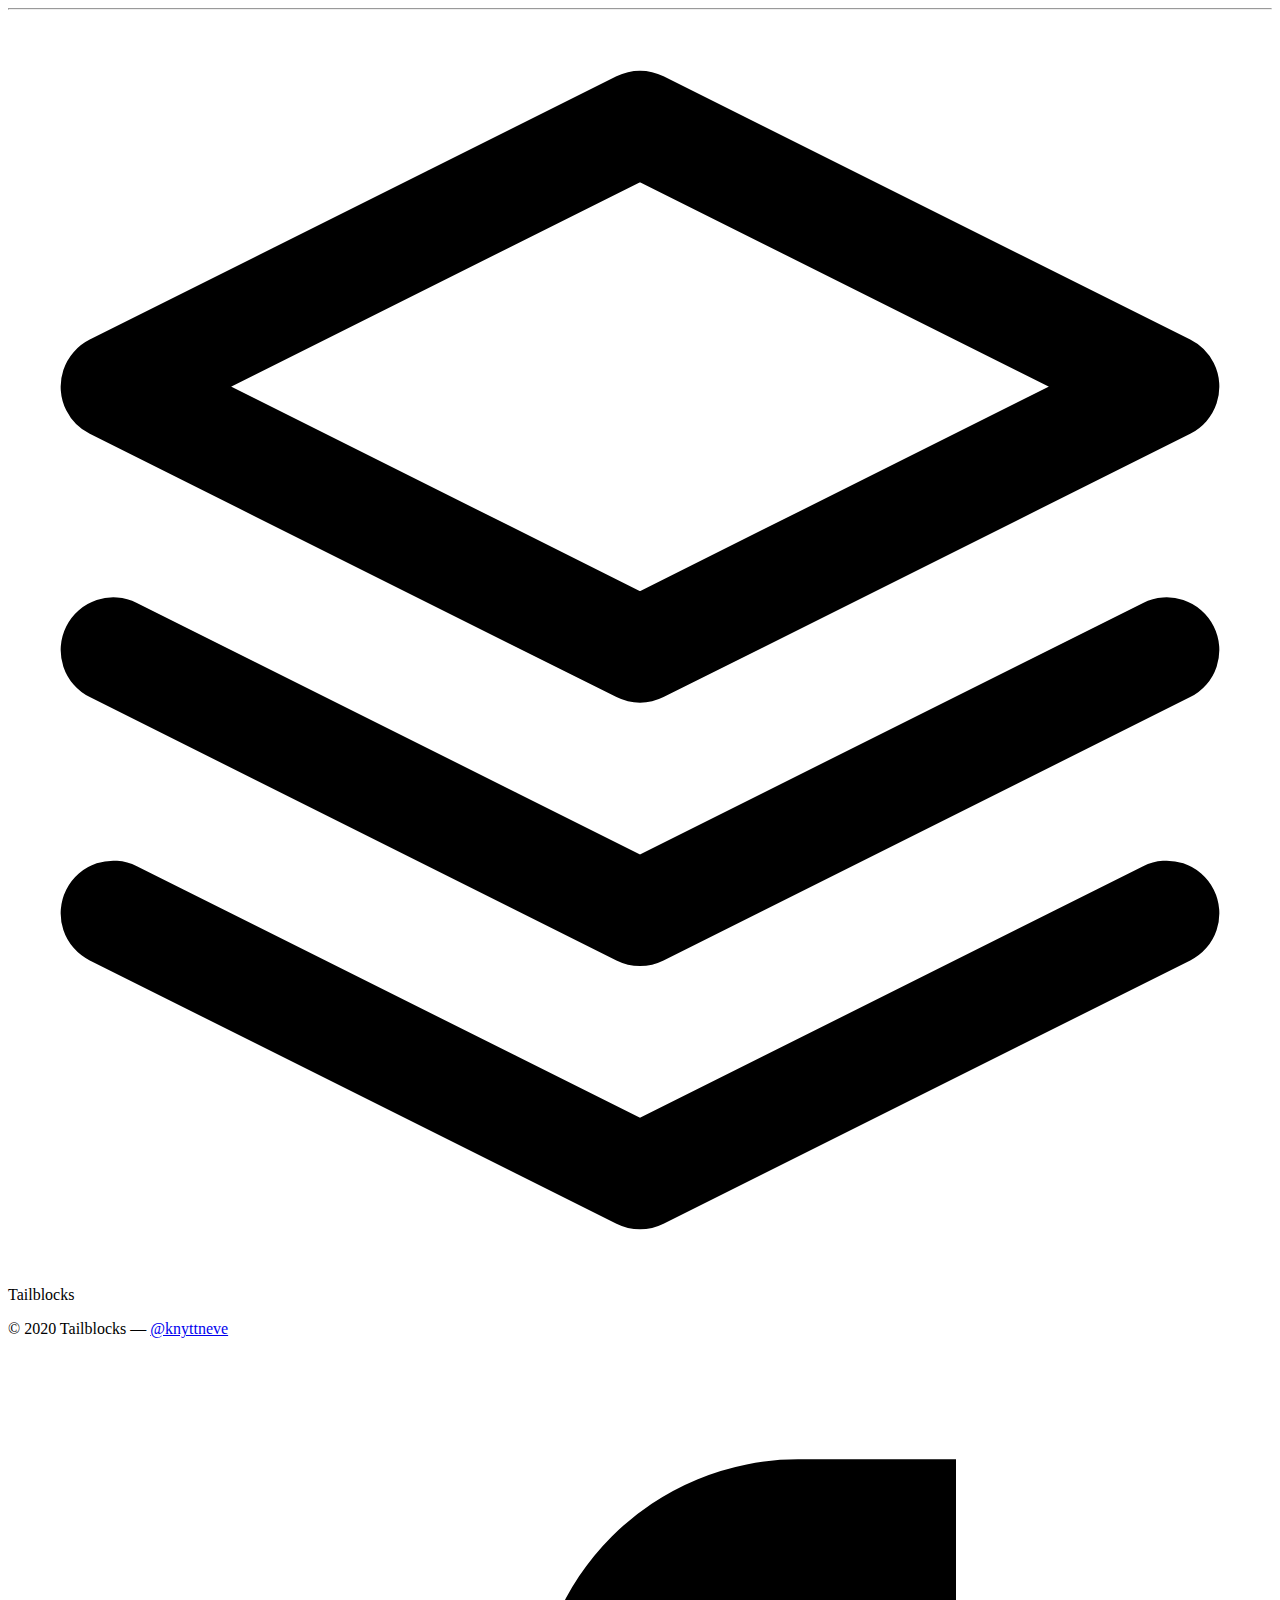
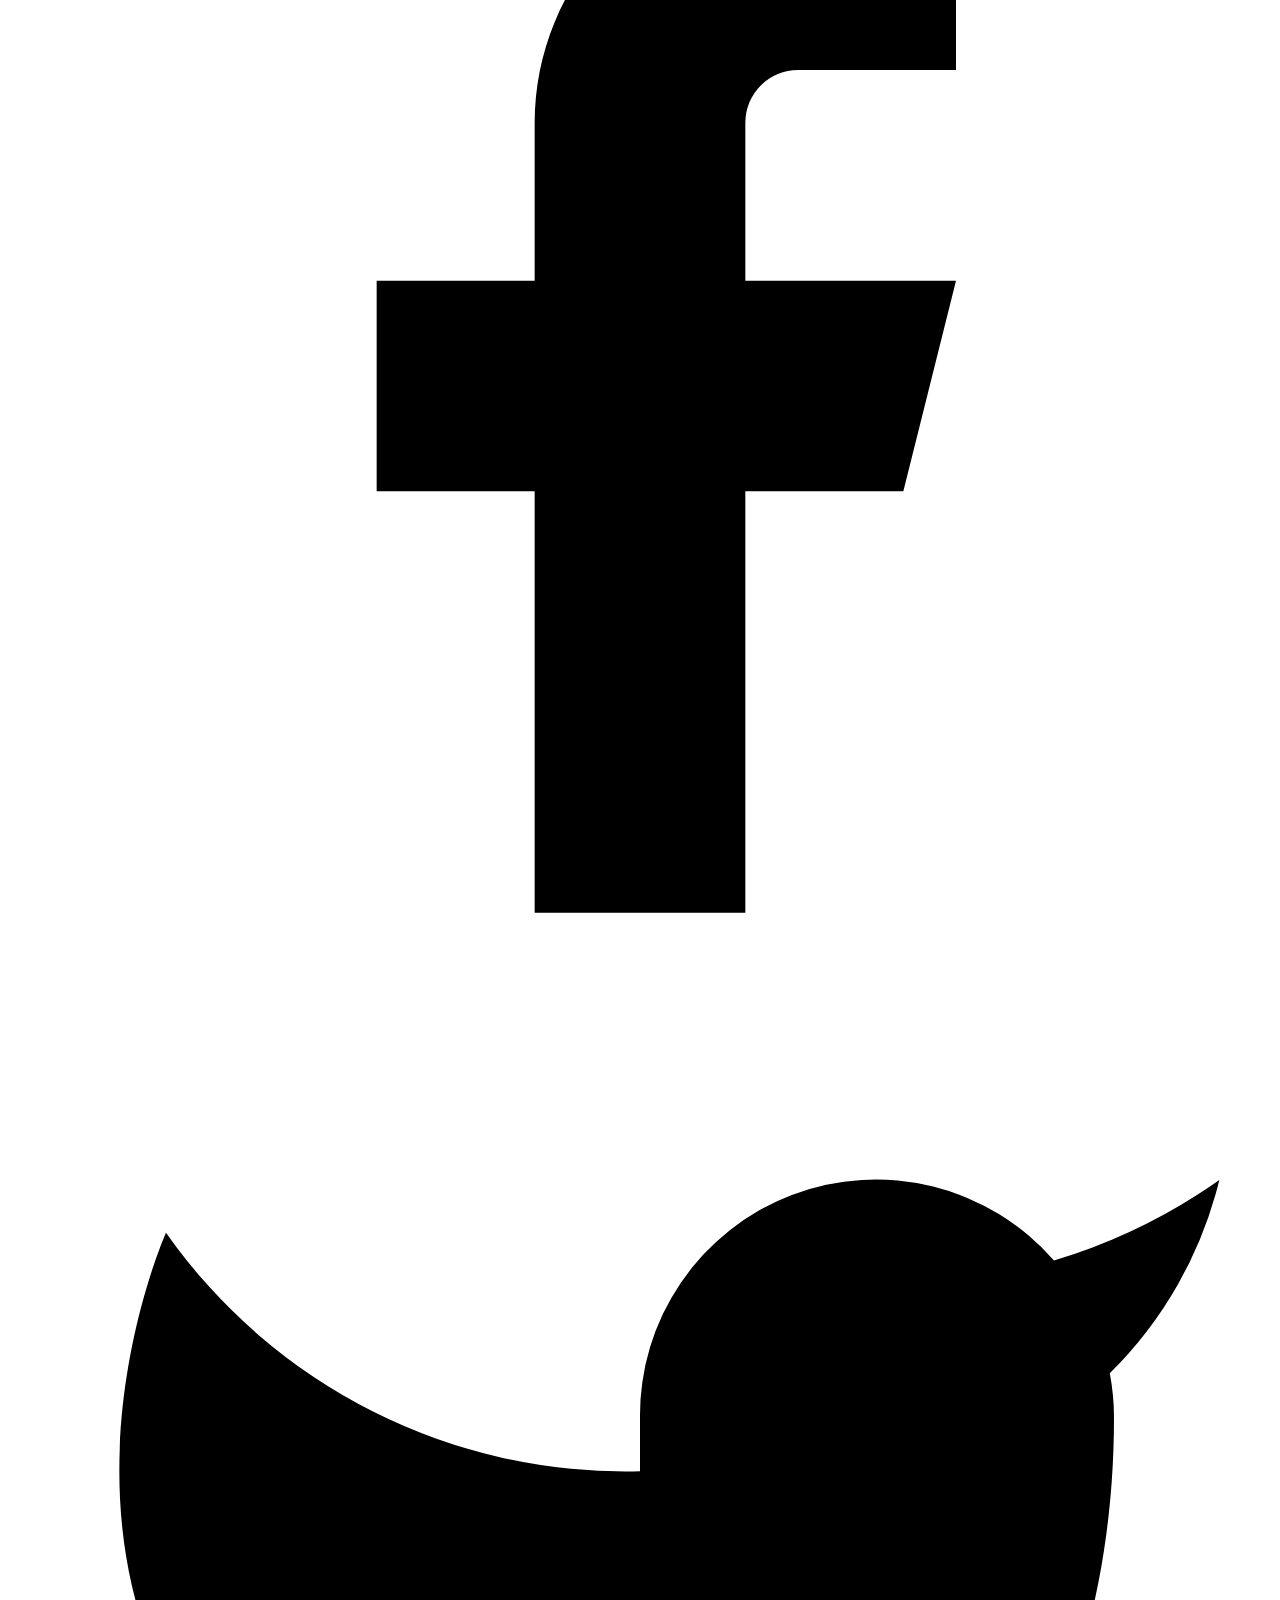
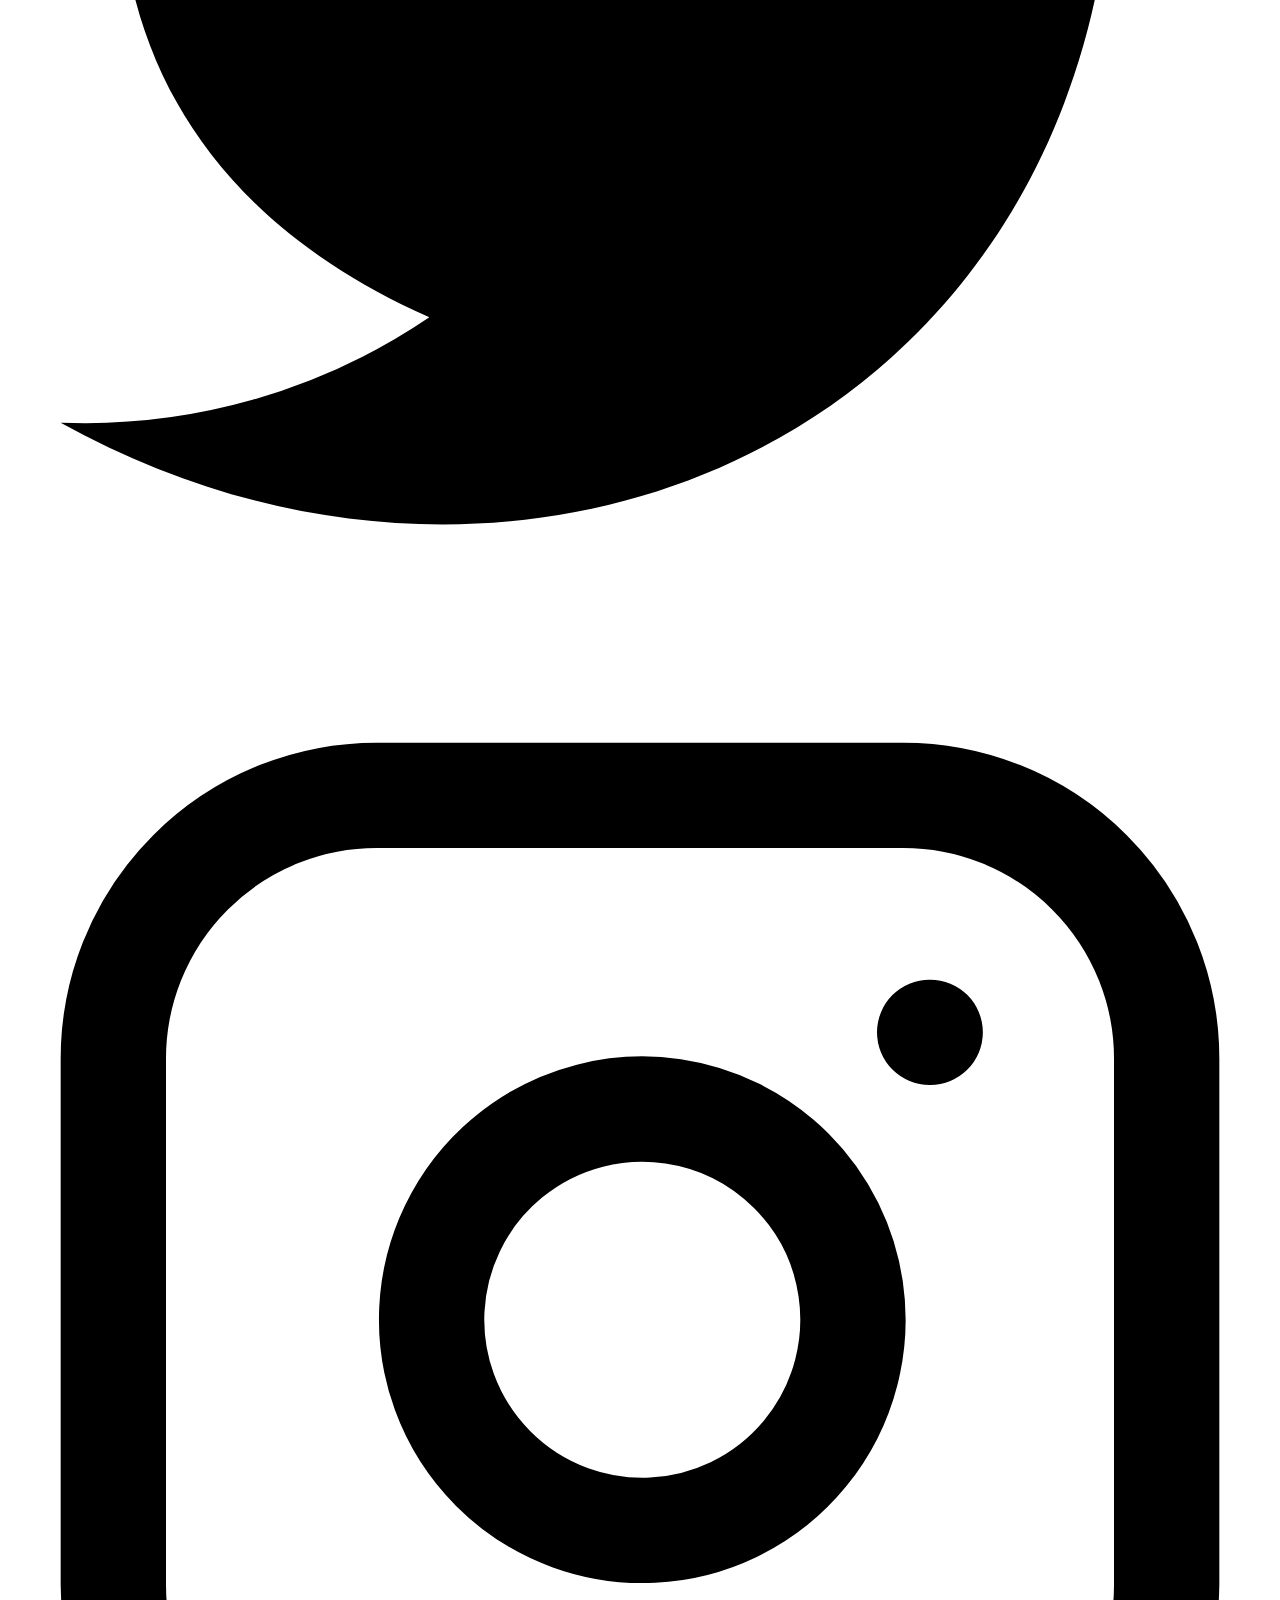
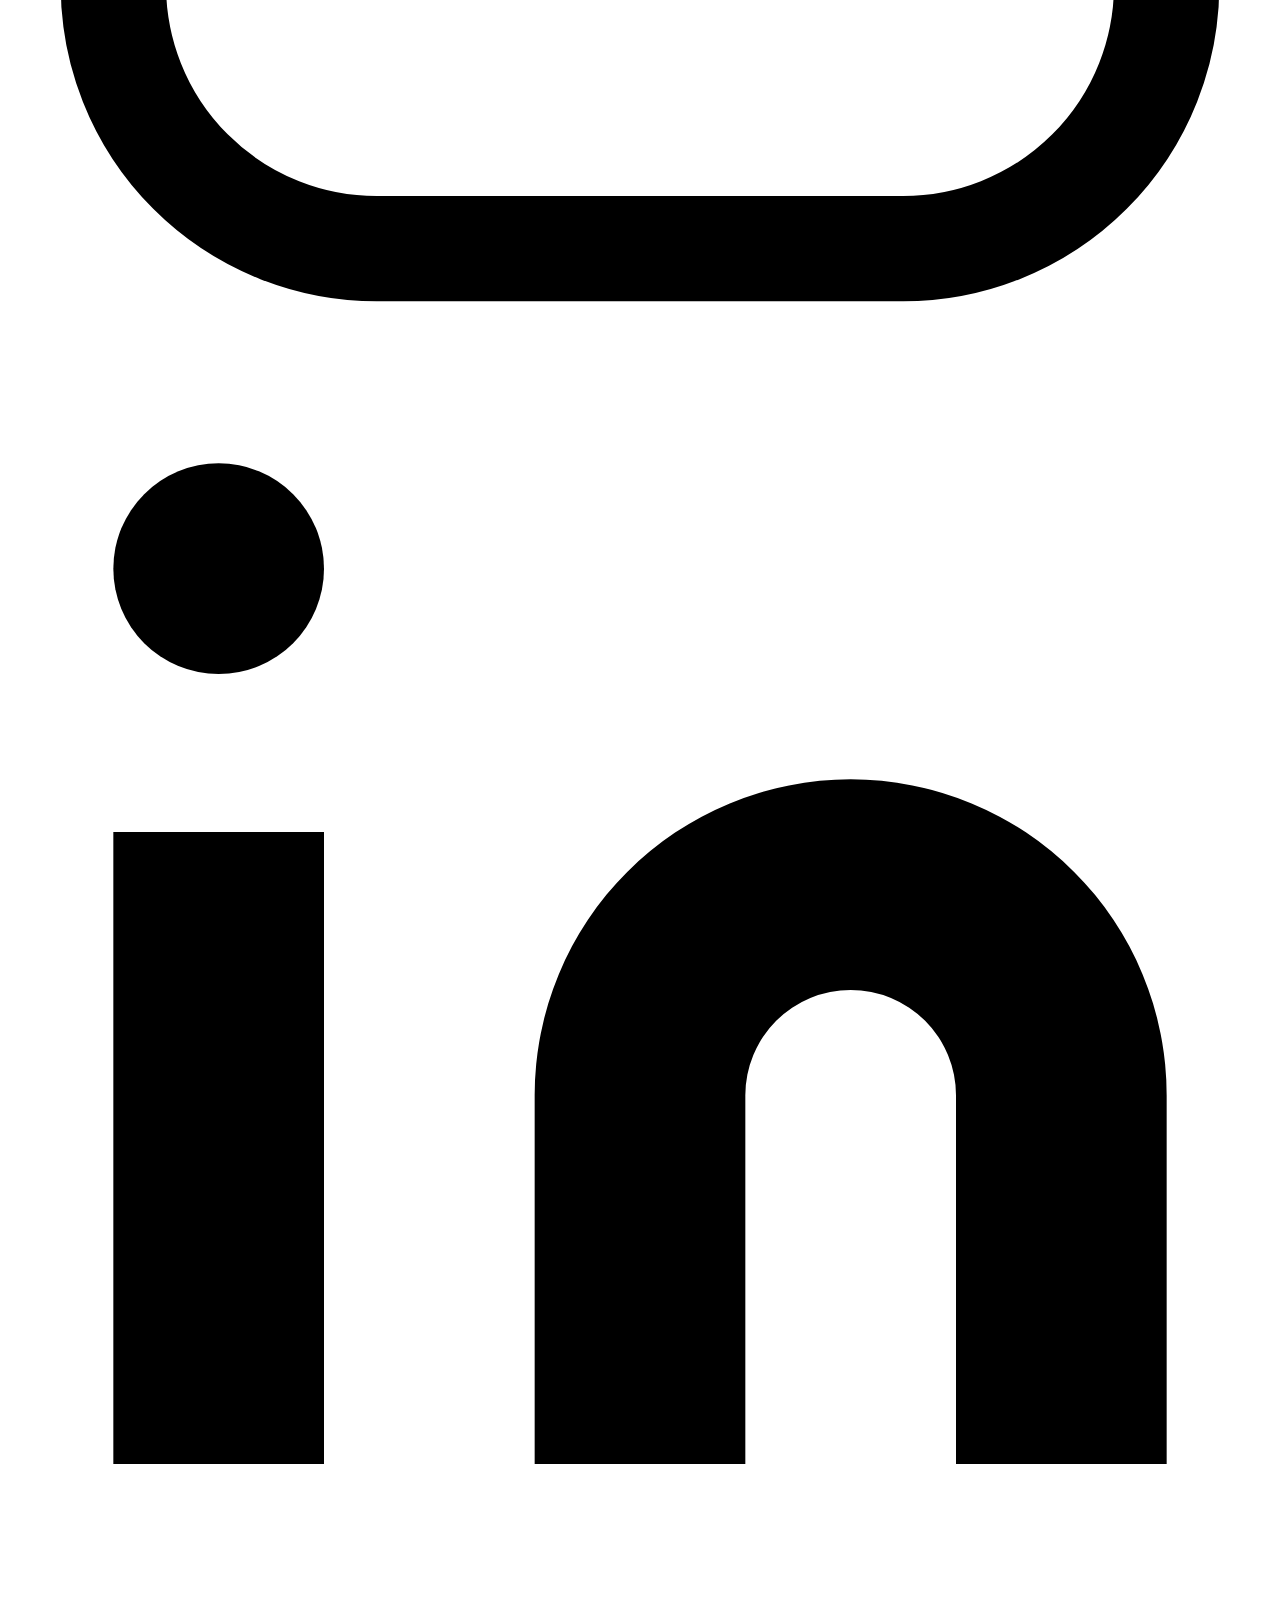
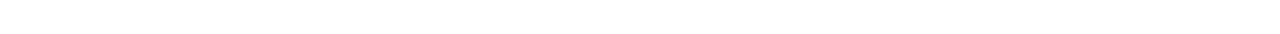
==== footer.html @ 8cb61aab "whole website" ====
<!DOCTYPE html>
<html lang="en">
<head>
  <meta charset="UTF-8">
  <meta name="viewport" content="width=device-width, initial-scale=1.0">
  <title>Document</title>
</head>
<body>
  <hr>
<footer class="text-white body-font bg-gray-900">
    <div class="container px-5 py-8 mx-auto flex items-center sm:flex-row flex-col">
      <a class="flex title-font font-medium items-center md:justify-start justify-center text-gray-900">
        <svg xmlns="http://www.w3.org/2000/svg" fill="none" stroke="currentColor" stroke-linecap="round" stroke-linejoin="round" stroke-width="2" class="w-10 h-10 text-white p-2 bg-indigo-500 rounded-full" viewBox="0 0 24 24">
          <path d="M12 2L2 7l10 5 10-5-10-5zM2 17l10 5 10-5M2 12l10 5 10-5"></path>
        </svg>
        <span class="ml-3 text-xl text-sm text-white">Tailblocks</span>
      </a>
      <p class="text-sm text-white sm:ml-4 sm:pl-4 sm:border-l-2 sm:border-gray-200 sm:py-2 sm:mt-0 mt-4">© 2020 Tailblocks —
        <a href="https://twitter.com/knyttneve" class="text-gray-600 ml-1" rel="noopener noreferrer" target="_blank">@knyttneve</a>
      </p>
      <span class="inline-flex sm:ml-auto sm:mt-0 mt-4 justify-center sm:justify-start">
        <a class="text-white">
          <svg fill="currentColor" stroke-linecap="round" stroke-linejoin="round" stroke-width="2" class="w-5 h-5" viewBox="0 0 24 24">
            <path d="M18 2h-3a5 5 0 00-5 5v3H7v4h3v8h4v-8h3l1-4h-4V7a1 1 0 011-1h3z"></path>
          </svg>
        </a>
        <a class="ml-3 text-white">
          <svg fill="currentColor" stroke-linecap="round" stroke-linejoin="round" stroke-width="2" class="w-5 h-5" viewBox="0 0 24 24">
            <path d="M23 3a10.9 10.9 0 01-3.14 1.53 4.48 4.48 0 00-7.86 3v1A10.66 10.66 0 013 4s-4 9 5 13a11.64 11.64 0 01-7 2c9 5 20 0 20-11.5a4.5 4.5 0 00-.08-.83A7.72 7.72 0 0023 3z"></path>
          </svg>
        </a>
        <a class="ml-3 text-white">
          <svg fill="none" stroke="currentColor" stroke-linecap="round" stroke-linejoin="round" stroke-width="2" class="w-5 h-5" viewBox="0 0 24 24">
            <rect width="20" height="20" x="2" y="2" rx="5" ry="5"></rect>
            <path d="M16 11.37A4 4 0 1112.63 8 4 4 0 0116 11.37zm1.5-4.87h.01"></path>
          </svg>
        </a>
        <a class="ml-3 text-white">
          <svg fill="currentColor" stroke="currentColor" stroke-linecap="round" stroke-linejoin="round" stroke-width="0" class="w-5 h-5" viewBox="0 0 24 24">
            <path stroke="none" d="M16 8a6 6 0 016 6v7h-4v-7a2 2 0 00-2-2 2 2 0 00-2 2v7h-4v-7a6 6 0 016-6zM2 9h4v12H2z"></path>
            <circle cx="4" cy="4" r="2" stroke="none"></circle>
          </svg>
        </a>
      </span>
    </div>
  </footer>
</body>
</html>
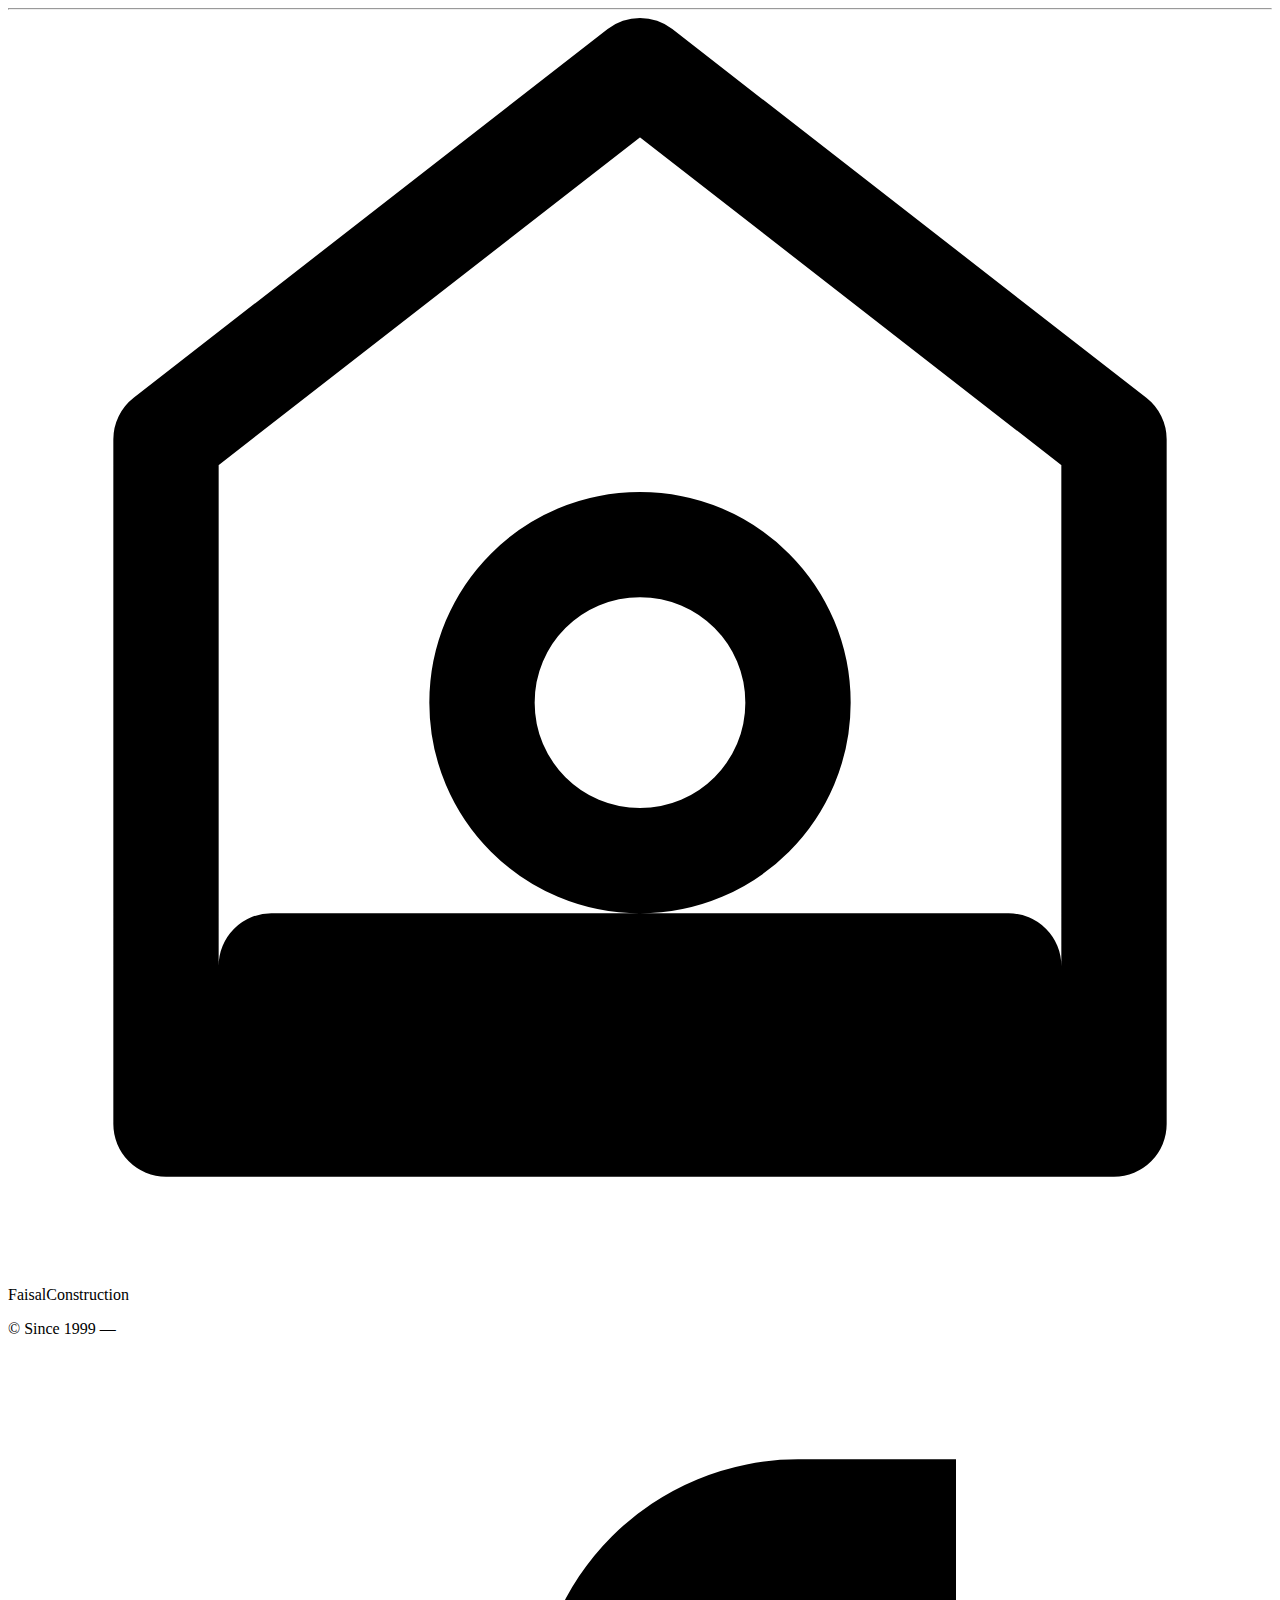
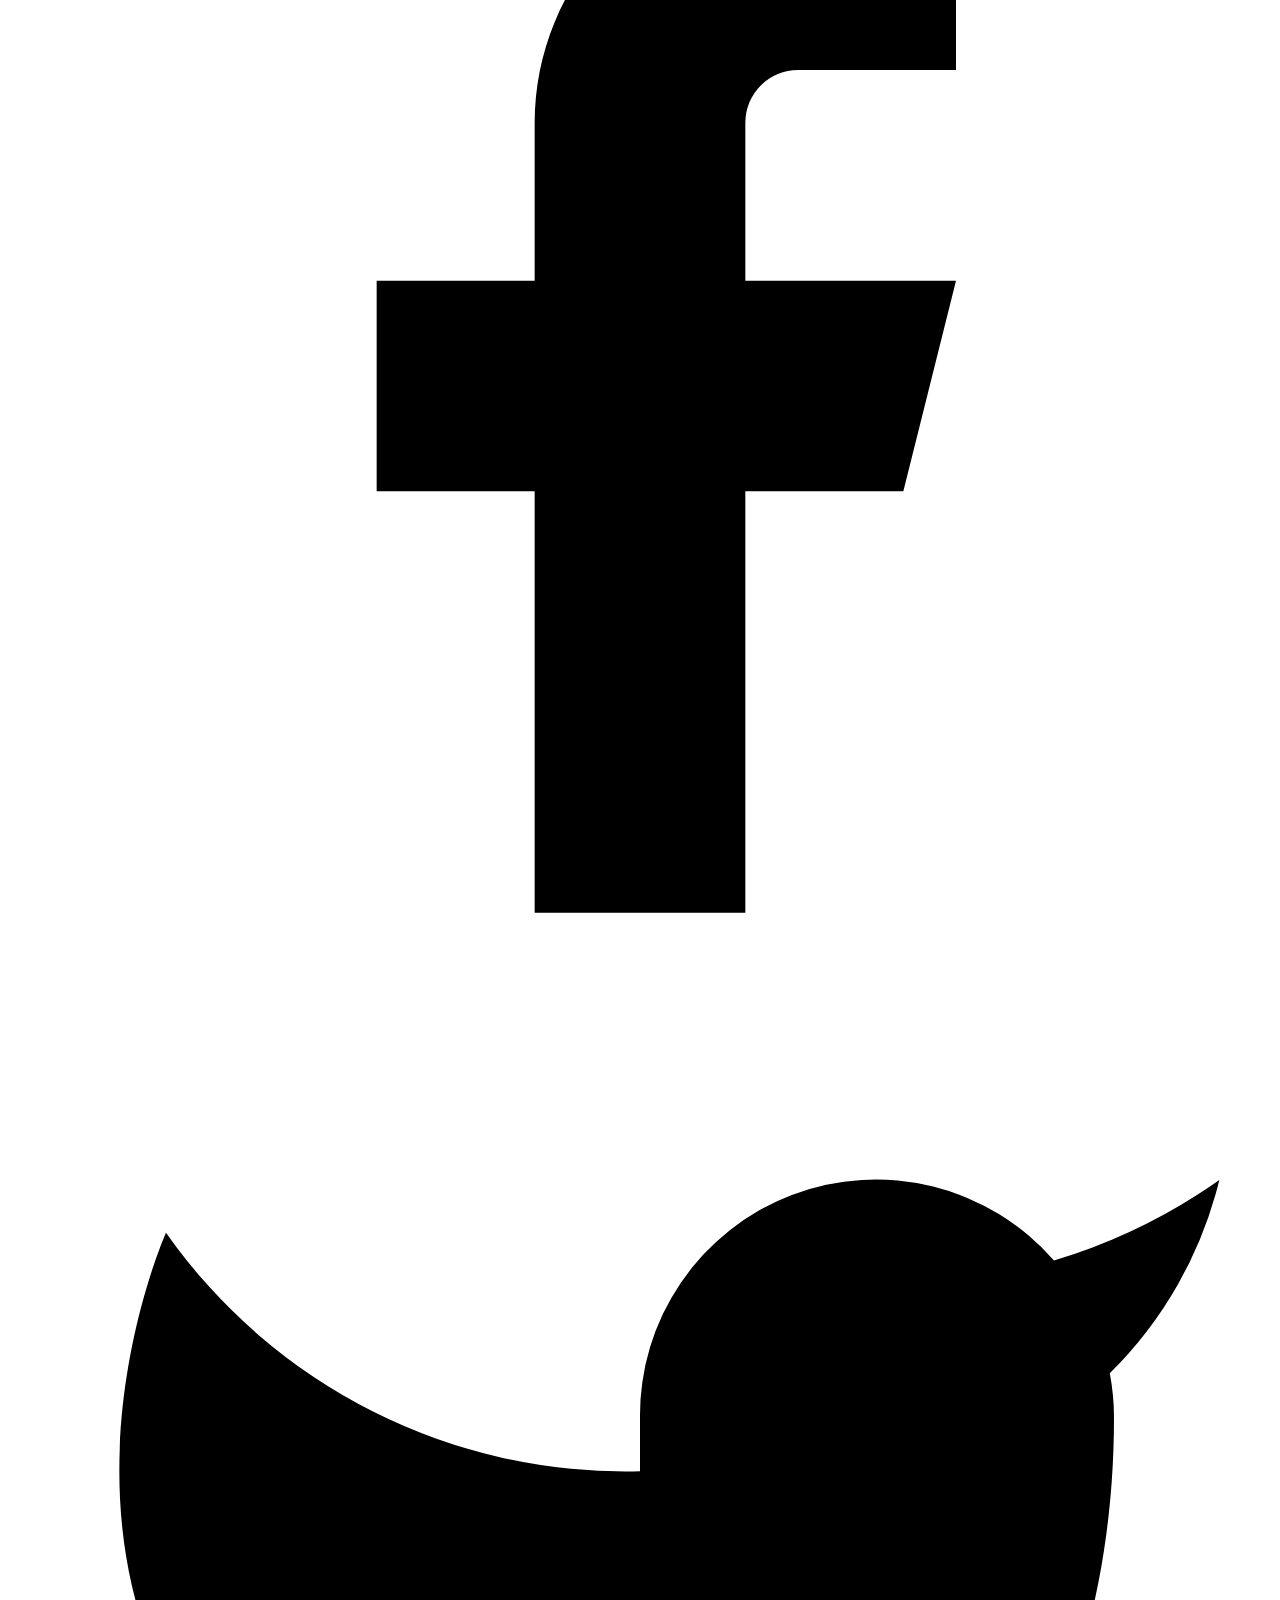
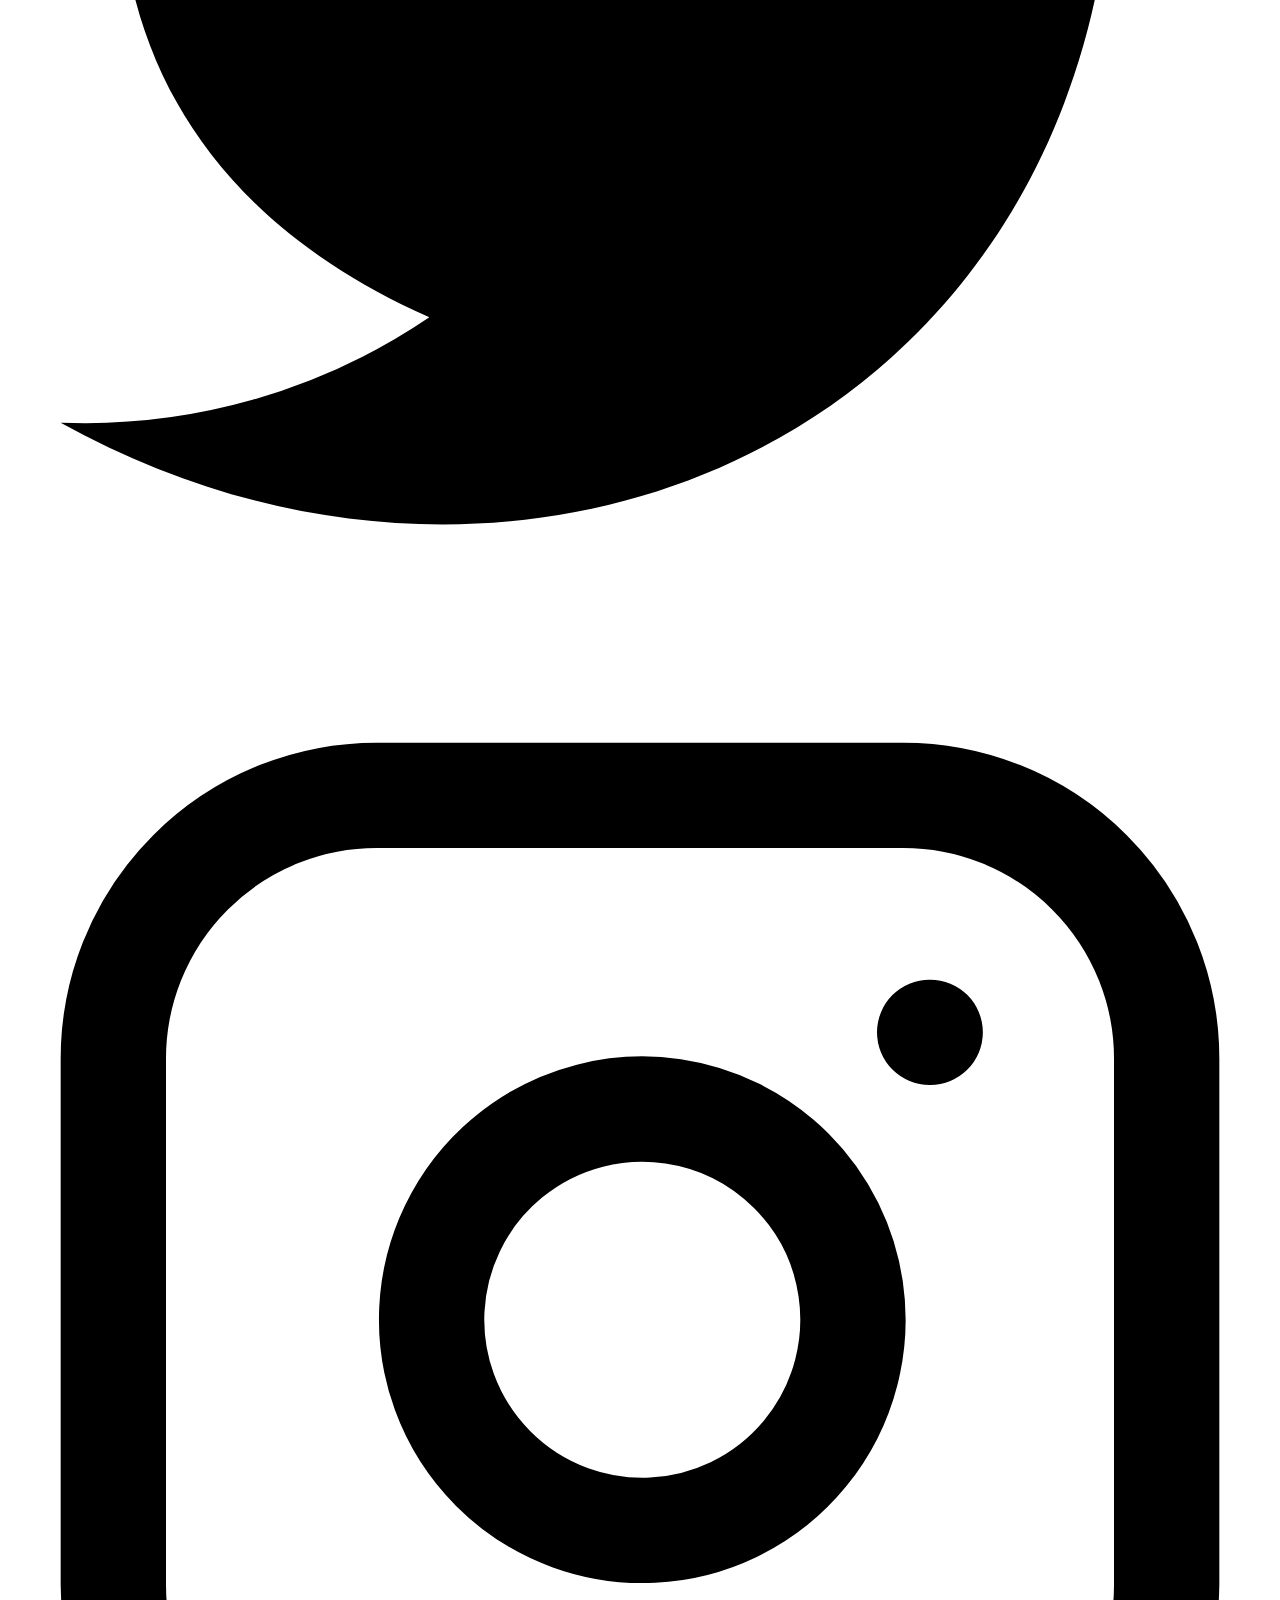
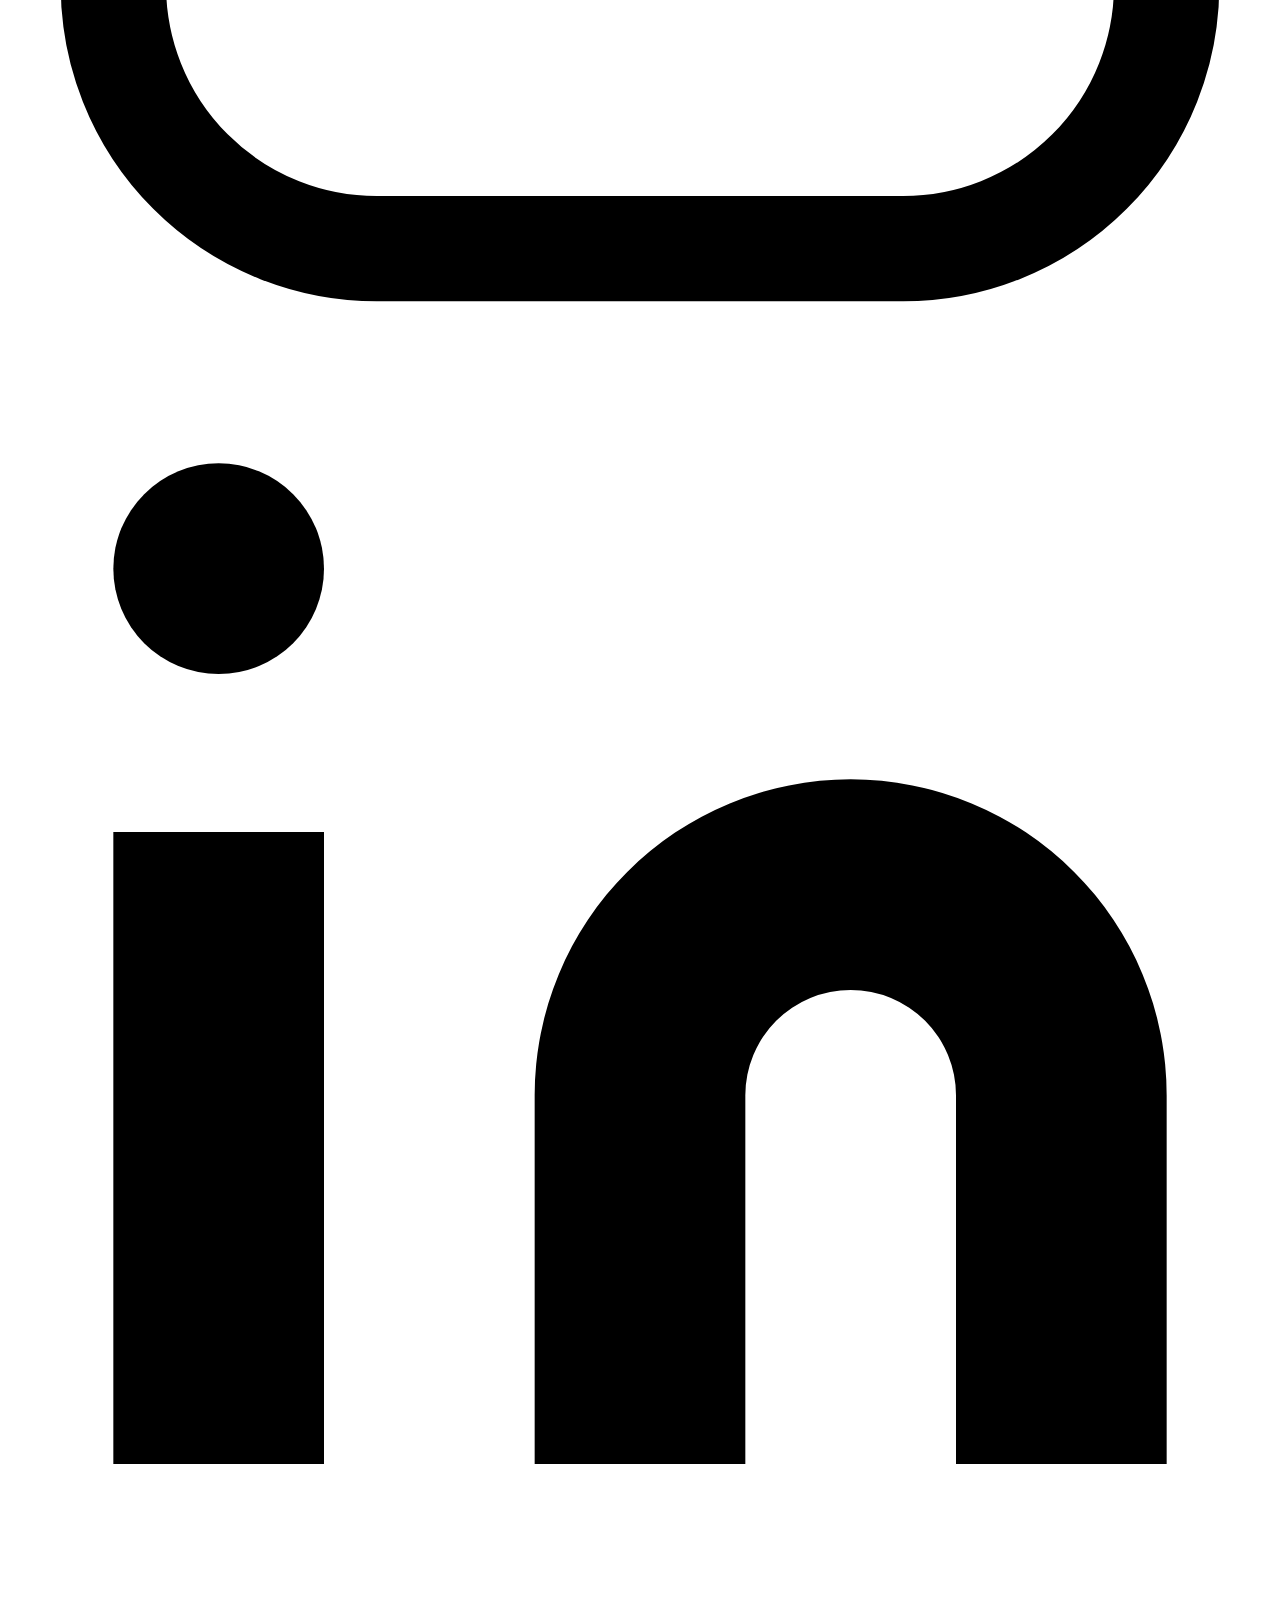
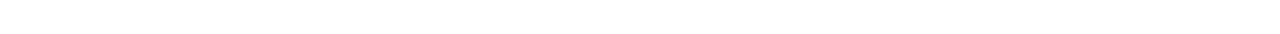
==== commit 012977bd: "completetion" ====
--- a/footer.html
+++ b/footer.html
@@ -12,12 +12,13 @@
     <div class="container px-5 py-8 mx-auto flex items-center sm:flex-row flex-col">
       <a class="flex title-font font-medium items-center md:justify-start justify-center text-gray-900">
         <svg xmlns="http://www.w3.org/2000/svg" fill="none" stroke="currentColor" stroke-linecap="round" stroke-linejoin="round" stroke-width="2" class="w-10 h-10 text-white p-2 bg-indigo-500 rounded-full" viewBox="0 0 24 24">
-          <path d="M12 2L2 7l10 5 10-5-10-5zM2 17l10 5 10-5M2 12l10 5 10-5"></path>
+            <path d="M3 21h18V8l-9-7-9 7v13zm9-11c1.66 0 3 1.34 3 3s-1.34 3-3 3-3-1.34-3-3 1.34-3 3-3zm-7 8h14v2H5v-2z"></path>
         </svg>
-        <span class="ml-3 text-xl text-sm text-white">Tailblocks</span>
-      </a>
-      <p class="text-sm text-white sm:ml-4 sm:pl-4 sm:border-l-2 sm:border-gray-200 sm:py-2 sm:mt-0 mt-4">© 2020 Tailblocks —
-        <a href="https://twitter.com/knyttneve" class="text-gray-600 ml-1" rel="noopener noreferrer" target="_blank">@knyttneve</a>
+        <span class="ml-3 text-xl text-sm text-white">FaisalConstruction</span>
+    </a>
+    
+      <p class="text-sm text-white sm:ml-4 sm:pl-4 sm:border-l-2 sm:border-gray-200 sm:py-2 sm:mt-0 mt-4">© Since 1999 —
+        <a href="https://twitter.com/knyttneve" class="text-gray-600 ml-1" rel="noopener noreferrer" target="_blank"></a>
       </p>
       <span class="inline-flex sm:ml-auto sm:mt-0 mt-4 justify-center sm:justify-start">
         <a class="text-white">
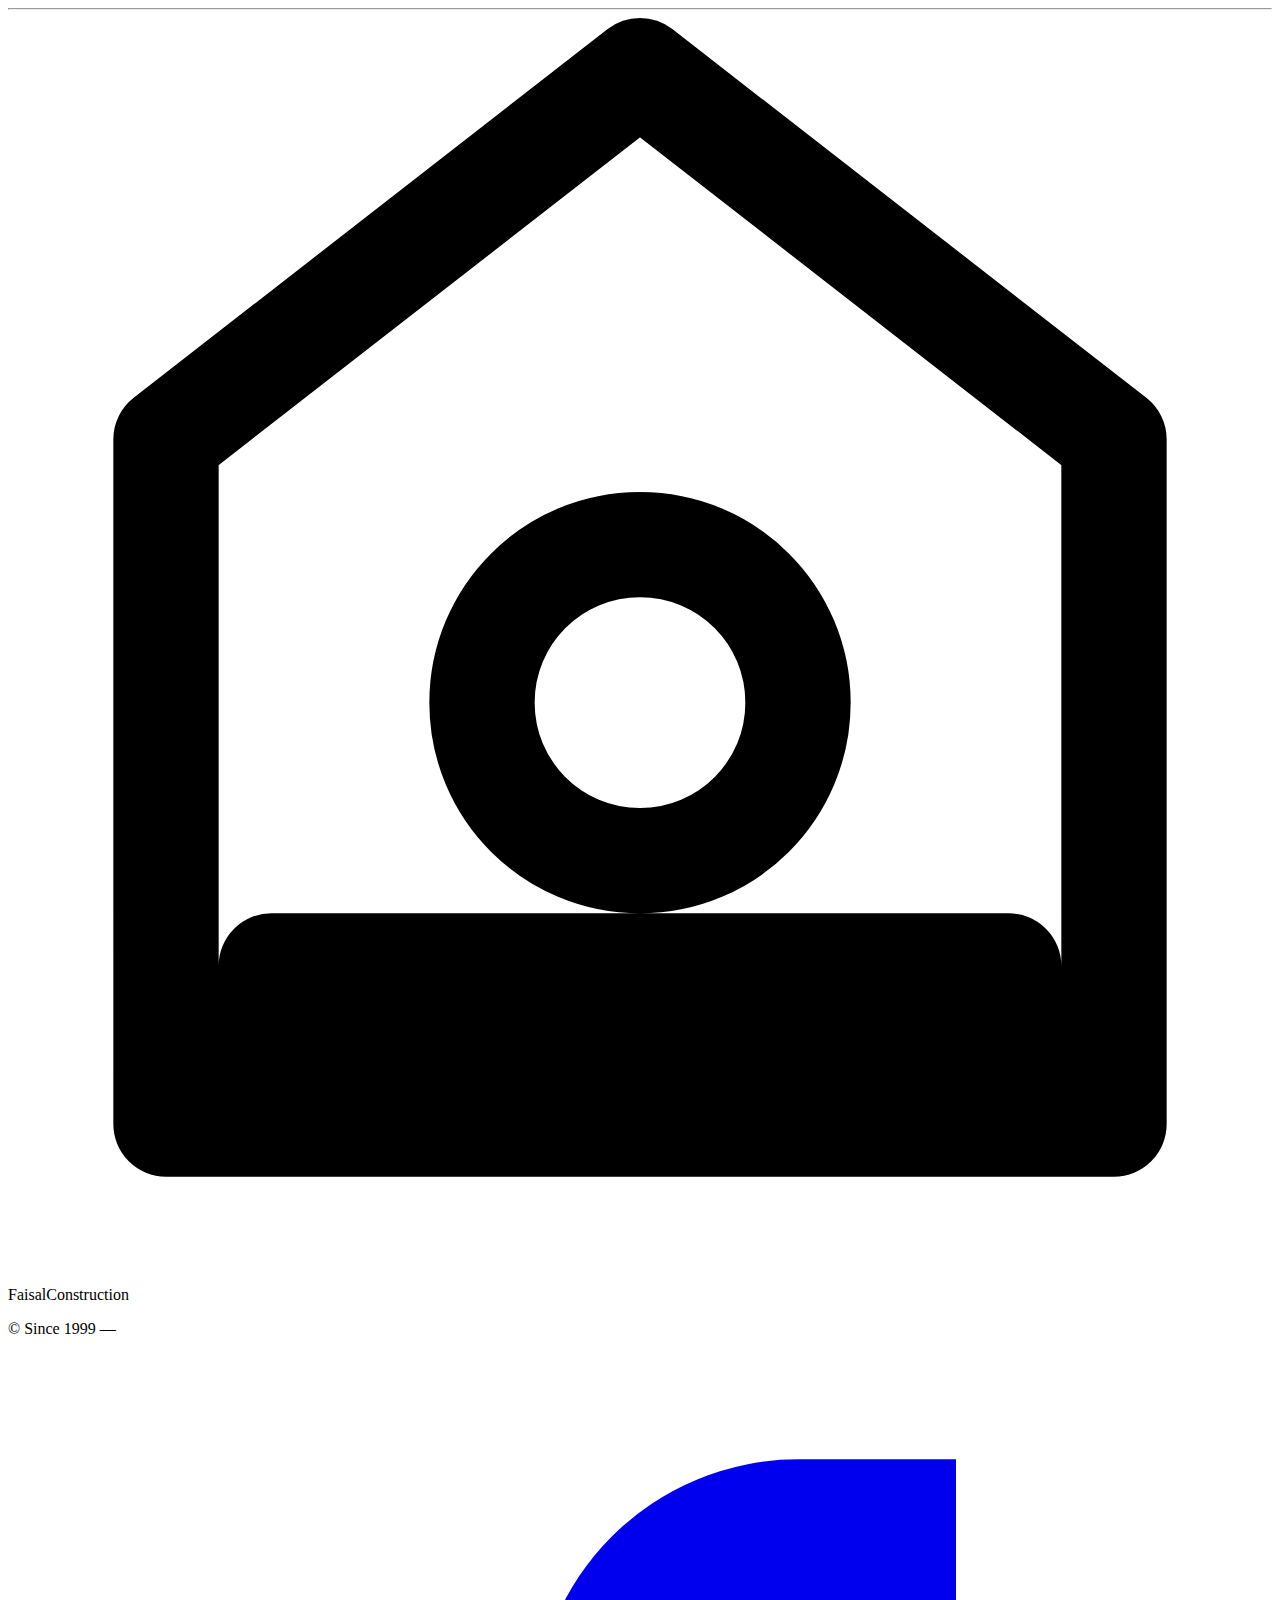
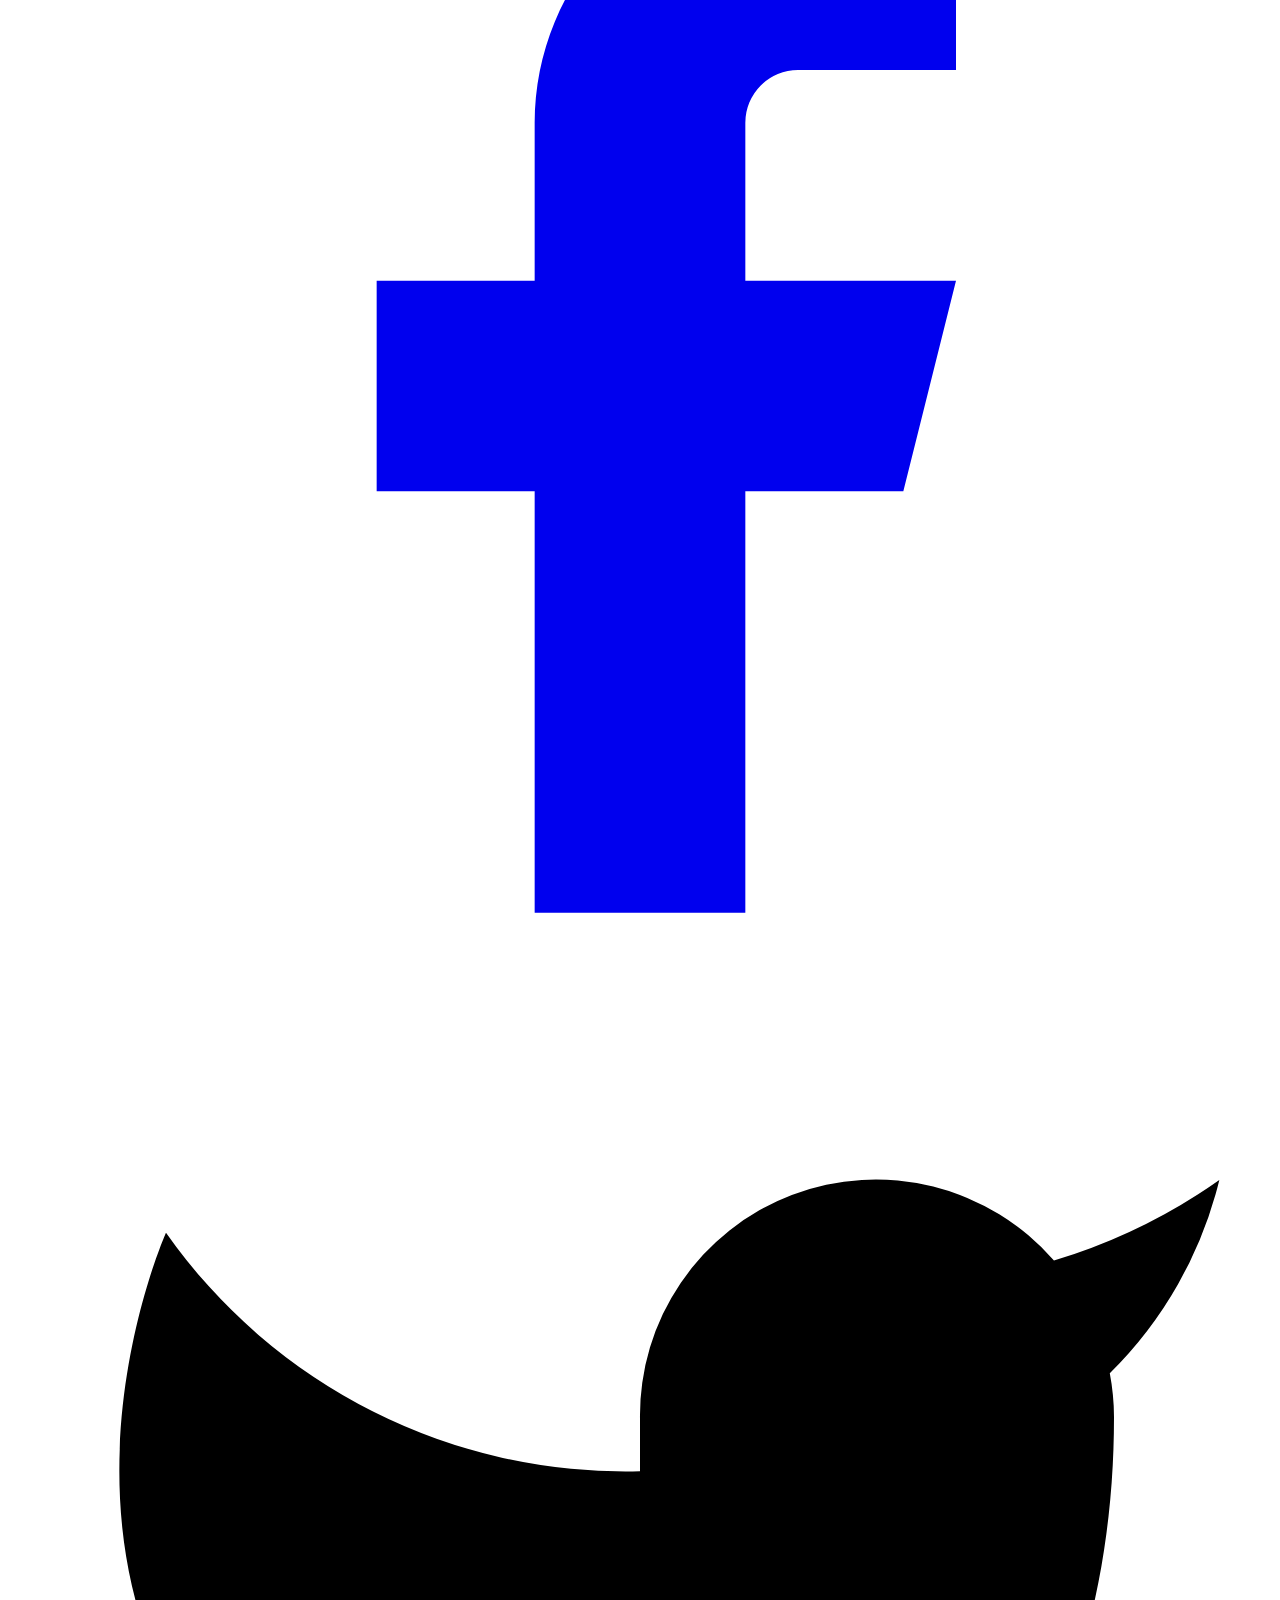
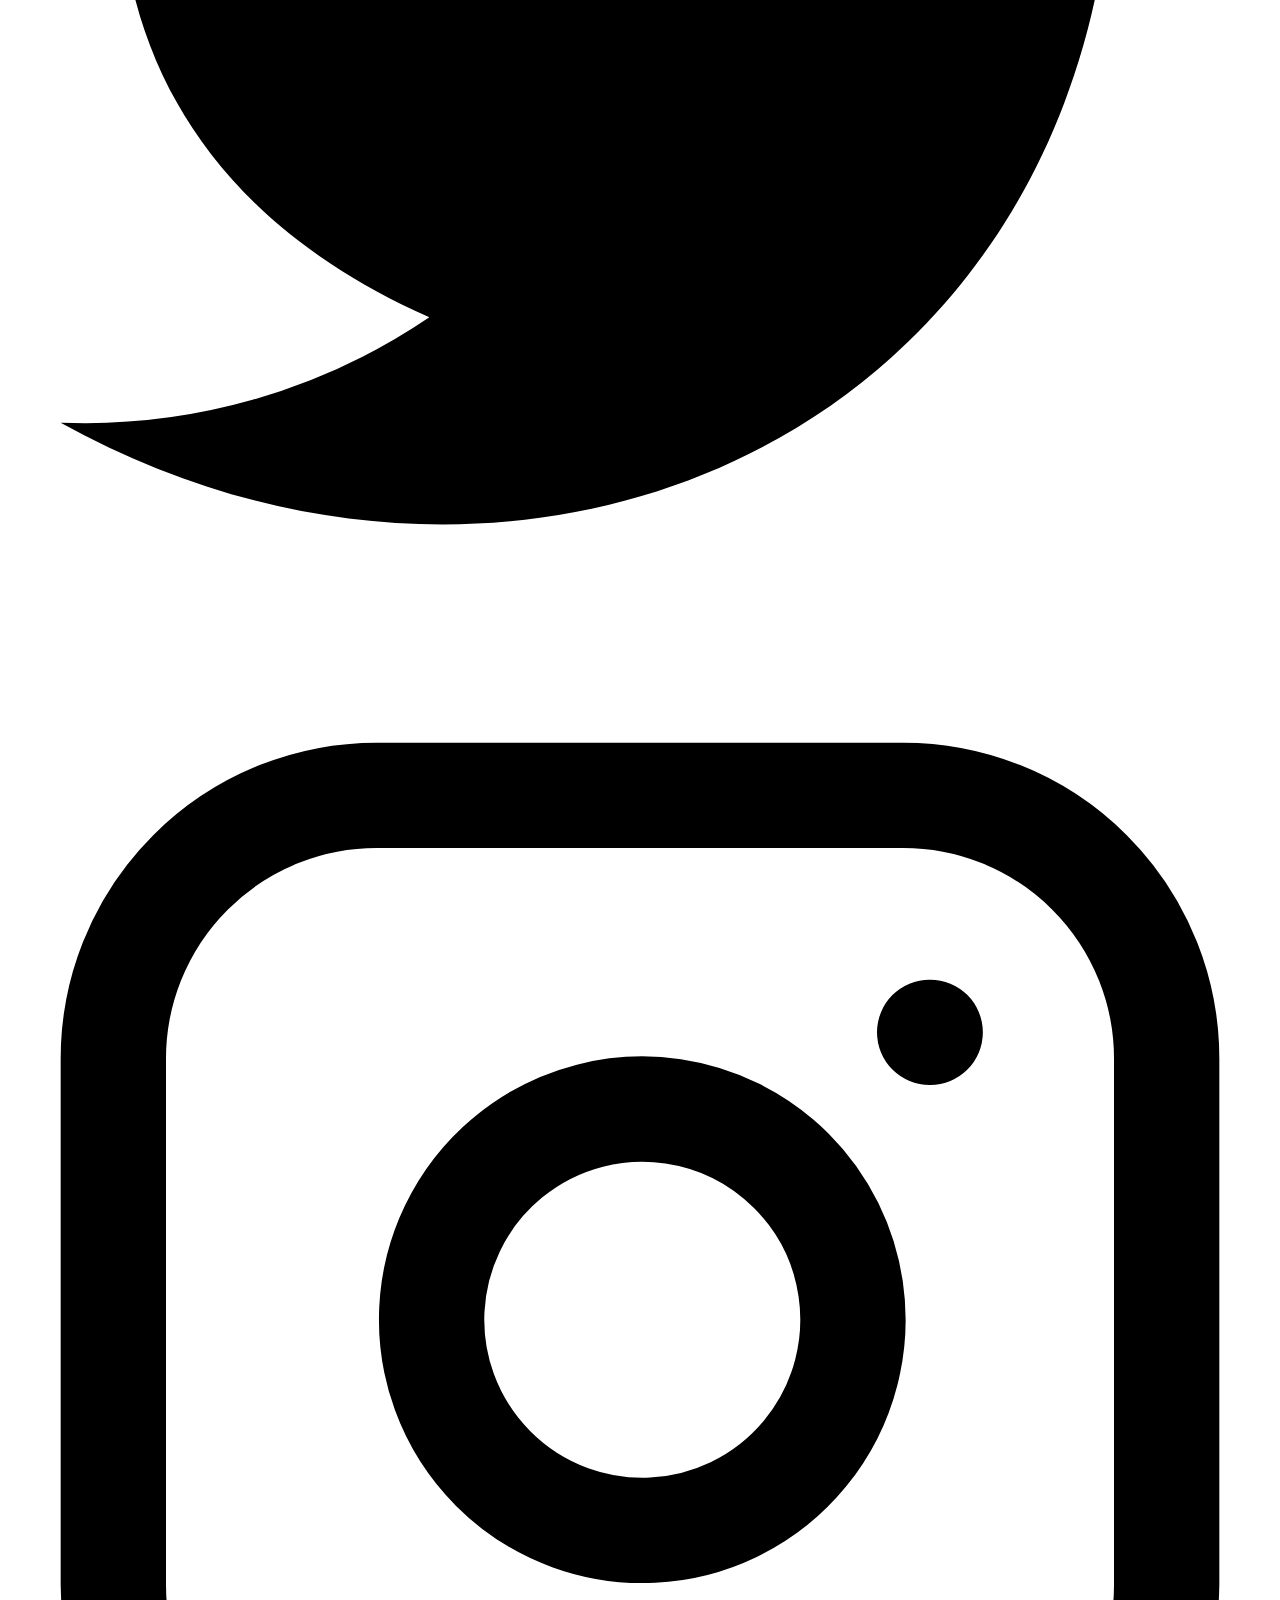
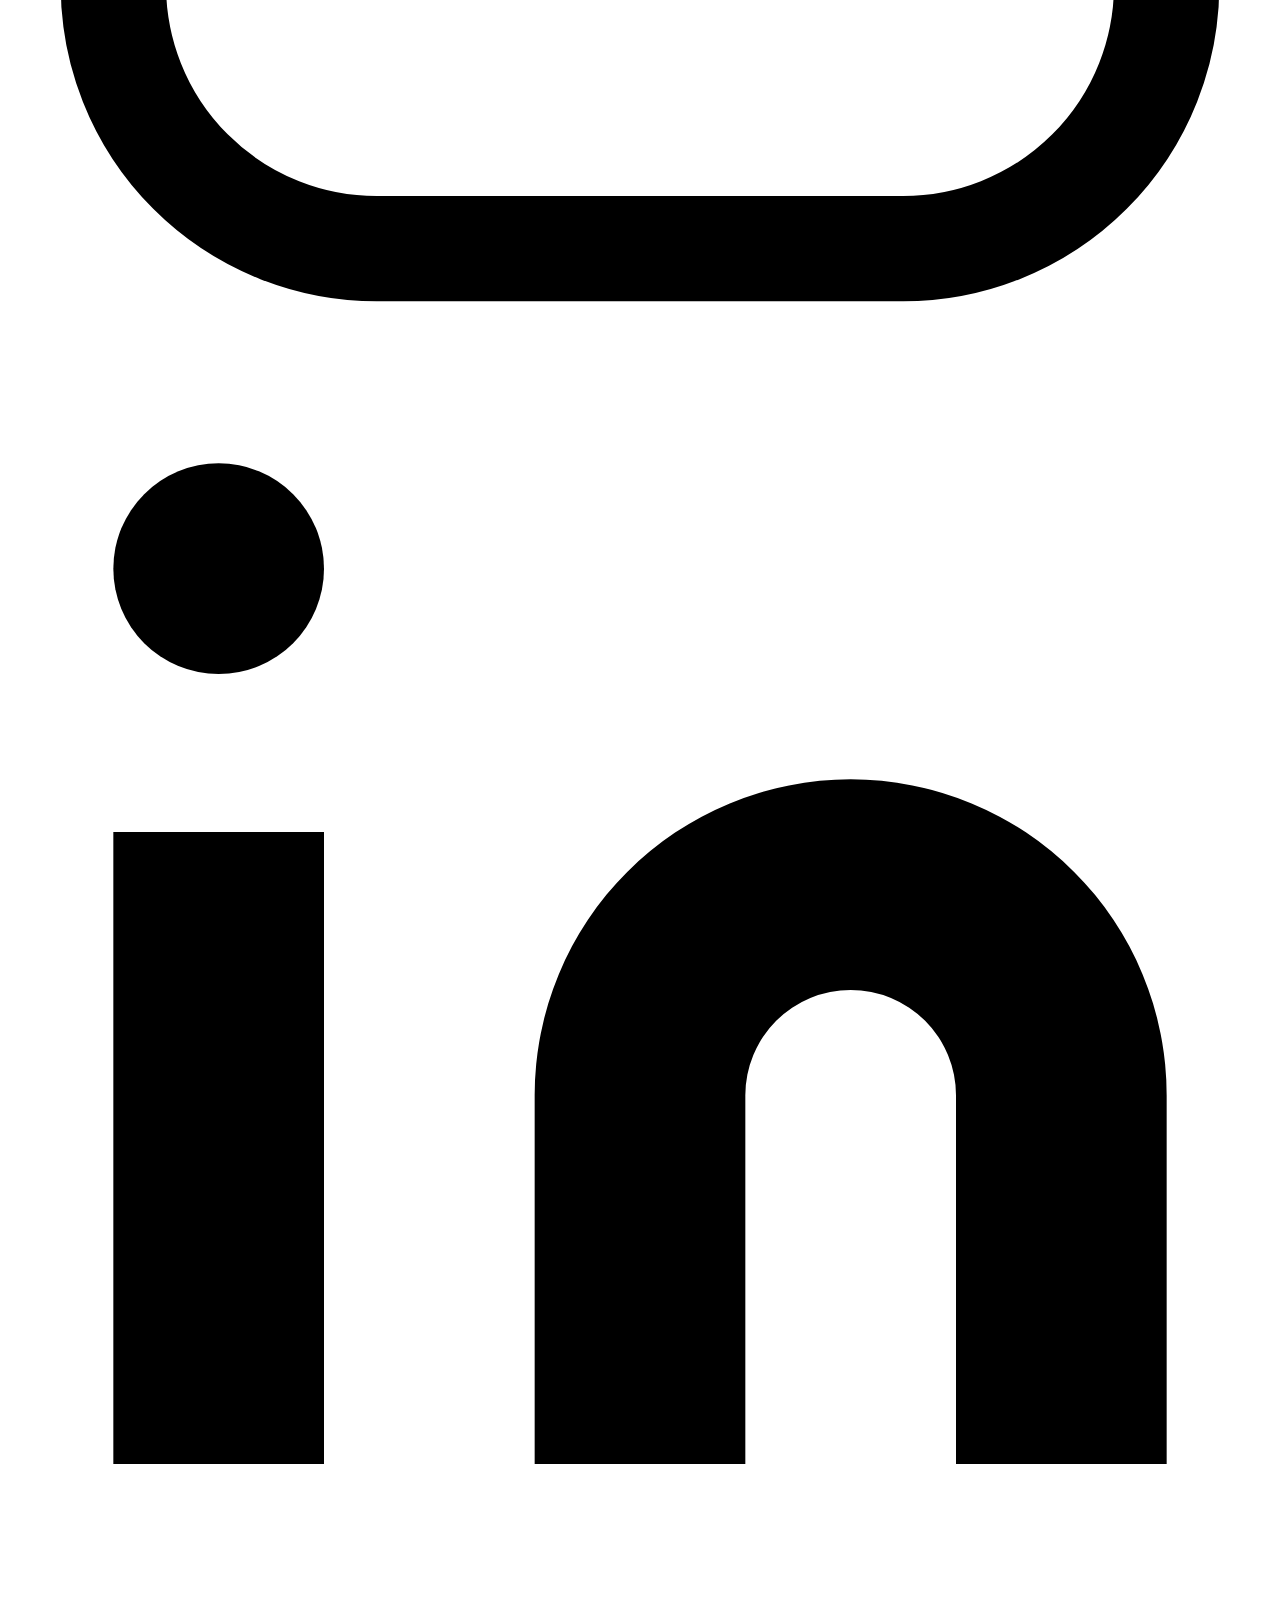
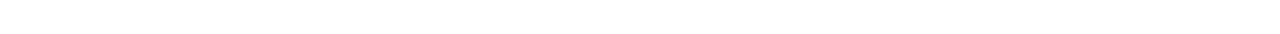
==== commit 5b596d43: "hahaher" ====
--- a/footer.html
+++ b/footer.html
@@ -21,7 +21,7 @@
         <a href="https://twitter.com/knyttneve" class="text-gray-600 ml-1" rel="noopener noreferrer" target="_blank"></a>
       </p>
       <span class="inline-flex sm:ml-auto sm:mt-0 mt-4 justify-center sm:justify-start">
-        <a class="text-white">
+<a href="https://www.facebook.com/share/fszvkW4kVEqGYbCn/?mibextid=qi2Omg" class="text-white">
           <svg fill="currentColor" stroke-linecap="round" stroke-linejoin="round" stroke-width="2" class="w-5 h-5" viewBox="0 0 24 24">
             <path d="M18 2h-3a5 5 0 00-5 5v3H7v4h3v8h4v-8h3l1-4h-4V7a1 1 0 011-1h3z"></path>
           </svg>
